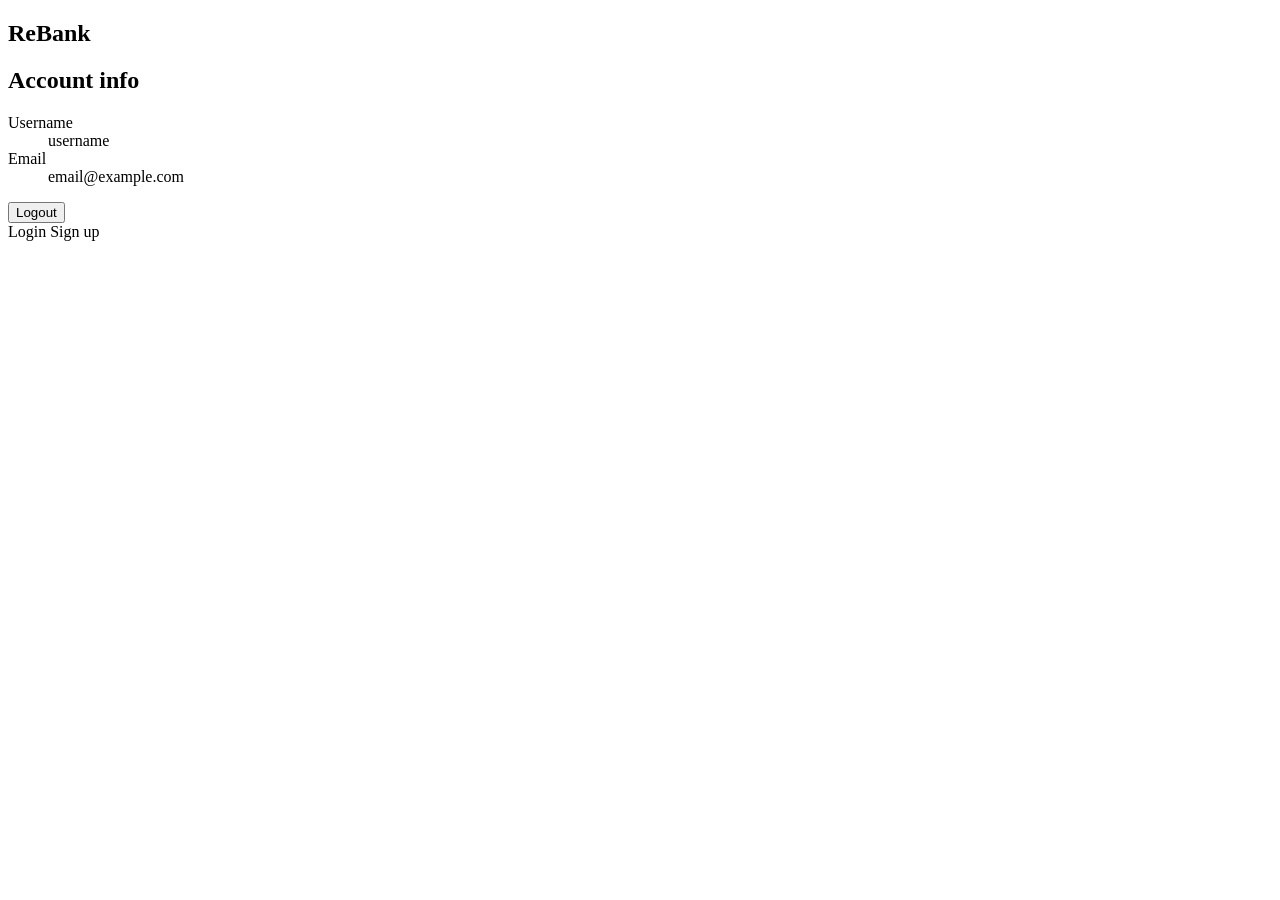
==== ReBank/src/main/resources/templates/index.html @ 666b7a3a "Rename folder to match its functionality" ====
<!doctype html>
<html lang="en" xmlns:th="http://www.thymeleaf.org">
<head>
    <meta charset="utf-8">
    <meta name="viewport" content="width=device-width, initial-scale=1">
    <title>ReBank</title>
    <link rel="stylesheet" th:href="@{/styles.css}">
</head>
<body>
<main class="page">
    <section class="panel">
        <h1>ReBank</h1>

        <div th:if="${account != null}" class="account">
            <h2>Account info</h2>
            <dl>
                <div>
                    <dt>Username</dt>
                    <dd th:text="${account.username}">username</dd>
                </div>
                <div>
                    <dt>Email</dt>
                    <dd th:text="${account.email}">email@example.com</dd>
                </div>
            </dl>
            <form th:action="@{/logout}" method="post" class="logout">
                <button type="submit">Logout</button>
            </form>
        </div>

        <div th:unless="${account != null}" class="actions">
            <a class="button" th:href="@{/login}">Login</a>
            <a class="button secondary" th:href="@{/register}">Sign up</a>
        </div>
    </section>
</main>
</body>
</html>
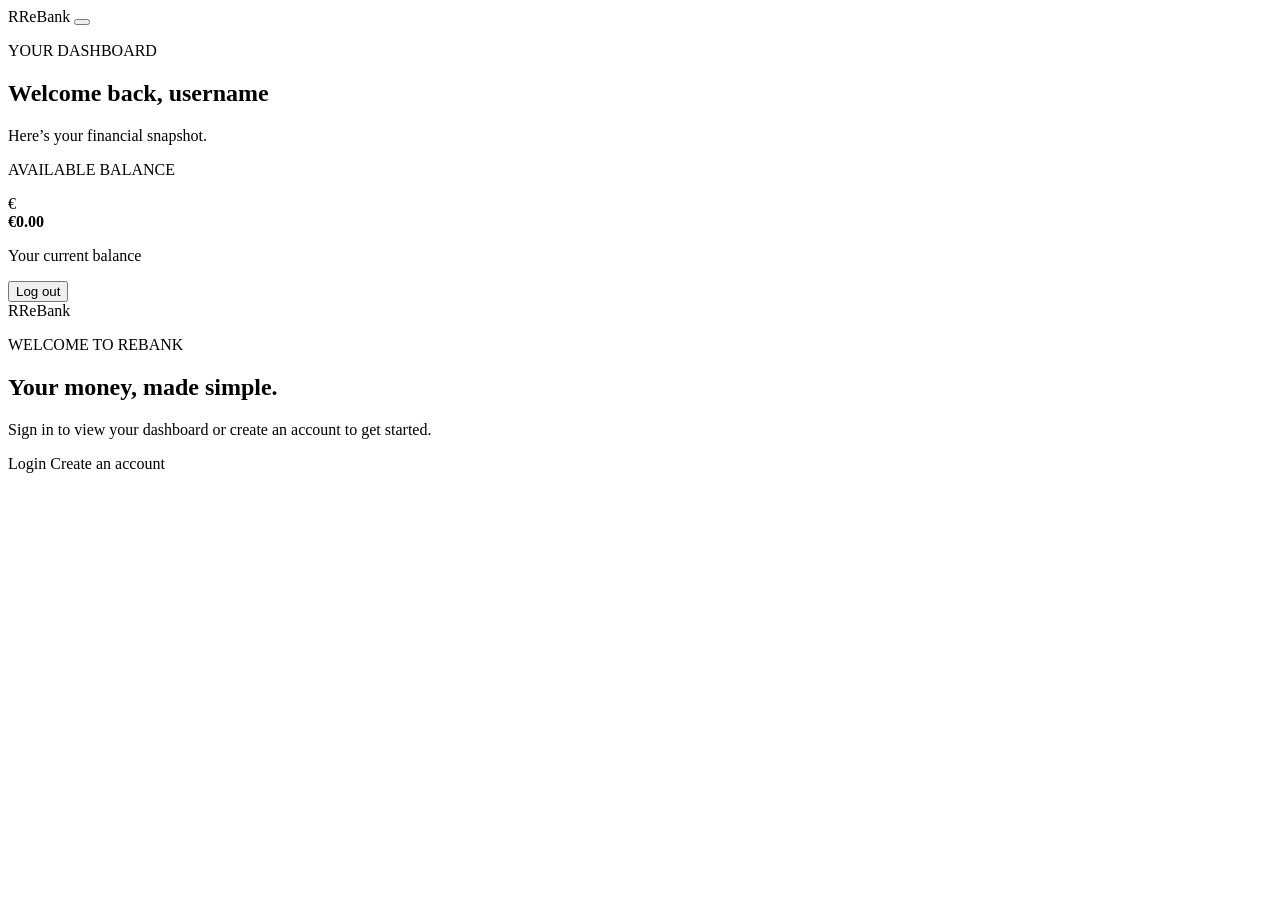
==== commit 085d8f62: "Create dashboard page. Close #22" ====
--- a/ReBank/src/main/resources/templates/index.html
+++ b/ReBank/src/main/resources/templates/index.html
@@ -3,34 +3,47 @@
 <head>
     <meta charset="utf-8">
     <meta name="viewport" content="width=device-width, initial-scale=1">
-    <title>ReBank</title>
-    <link rel="stylesheet" th:href="@{/styles.css}">
+    <title>Dashboard - ReBank</title>
+    <link rel="stylesheet" th:href="@{/styles.css?v=2}">
 </head>
 <body>
-<main class="page">
-    <section class="panel">
-        <h1>ReBank</h1>
+<main class="page dashboard-page">
+    <div th:if="${account != null}" class="dashboard-shell">
+        <header class="dashboard-header">
+            <a class="brand" th:href="@{/}" aria-label="ReBank home"><span class="brand-mark">R</span>Re<span>Bank</span></a>
+            <button class="menu-button" type="button" aria-label="Open navigation menu">
+                <span></span><span></span><span></span>
+            </button>
+        </header>
 
-        <div th:if="${account != null}" class="account">
-            <h2>Account info</h2>
-            <dl>
-                <div>
-                    <dt>Username</dt>
-                    <dd th:text="${account.username}">username</dd>
-                </div>
-                <div>
-                    <dt>Email</dt>
-                    <dd th:text="${account.email}">email@example.com</dd>
-                </div>
-            </dl>
-            <form th:action="@{/logout}" method="post" class="logout">
-                <button type="submit">Logout</button>
-            </form>
-        </div>
+        <section class="dashboard-intro" aria-labelledby="dashboard-title">
+            <p class="eyebrow">YOUR DASHBOARD</p>
+            <h1 id="dashboard-title">Welcome back, <span th:text="${account.username}">username</span></h1>
+            <p>Here’s your financial snapshot.</p>
+        </section>
 
-        <div th:unless="${account != null}" class="actions">
+        <section class="balance-card" aria-label="Account balance">
+            <div class="balance-card-top">
+                <p>AVAILABLE BALANCE</p>
+                <span class="balance-icon" aria-hidden="true">€</span>
+            </div>
+            <strong>€0.00</strong>
+            <p class="balance-note">Your current balance</p>
+        </section>
+
+        <form th:action="@{/logout}" method="post" class="dashboard-logout">
+            <button type="submit">Log out</button>
+        </form>
+    </div>
+
+    <section th:unless="${account != null}" class="panel guest-panel">
+        <a class="brand" th:href="@{/}" aria-label="ReBank home"><span class="brand-mark">R</span>Re<span>Bank</span></a>
+        <p class="eyebrow">WELCOME TO REBANK</p>
+        <h1>Your money, made simple.</h1>
+        <p class="intro">Sign in to view your dashboard or create an account to get started.</p>
+        <div class="actions">
             <a class="button" th:href="@{/login}">Login</a>
-            <a class="button secondary" th:href="@{/register}">Sign up</a>
+            <a class="button secondary" th:href="@{/register}">Create an account</a>
         </div>
     </section>
 </main>
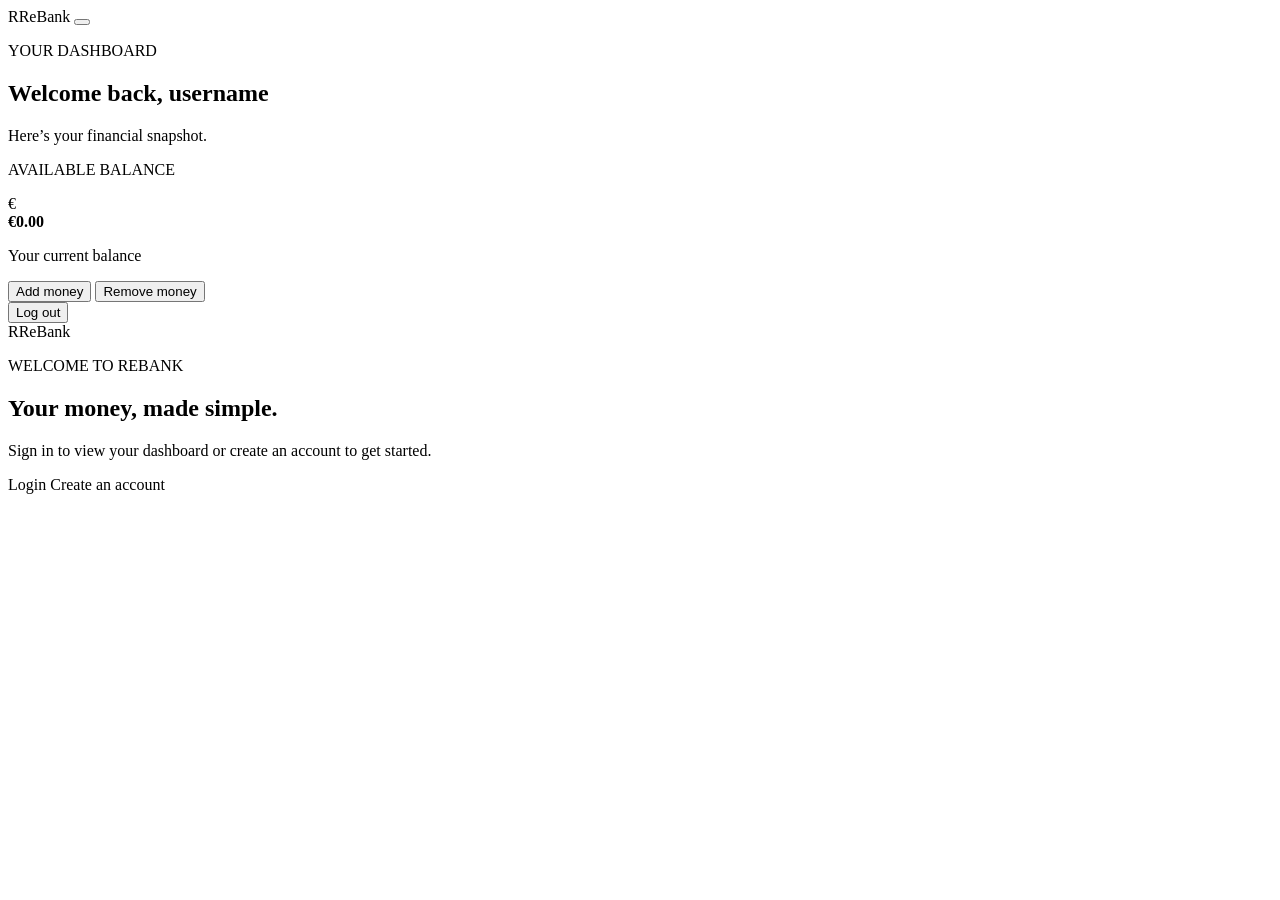
==== commit f559f82e: "Add buttons to change balance. Close #33. Close #34." ====
--- a/ReBank/src/main/resources/templates/index.html
+++ b/ReBank/src/main/resources/templates/index.html
@@ -22,14 +22,21 @@
             <p>Here’s your financial snapshot.</p>
         </section>
 
-        <section class="balance-card" aria-label="Account balance">
-            <div class="balance-card-top">
-                <p>AVAILABLE BALANCE</p>
-                <span class="balance-icon" aria-hidden="true">€</span>
+        <div class="balance-card-content">
+            <section class="balance-card" aria-label="Account balance">
+                <div class="balance-card-top">
+                    <p>AVAILABLE BALANCE</p>
+                    <span class="balance-icon" aria-hidden="true">€</span>
+                </div>
+                <strong th:text="'€' + ${#numbers.formatDecimal(balance, 1, 2)}">€0.00</strong>
+                <p class="balance-note">Your current balance</p>
+            </section>
+
+            <div class="balance-actions">
+                <button class="money-trigger" type="button" data-action="/deposit" data-title="Add money" data-label="Amount to add">Add money</button>
+                <button class="money-trigger remove-money-trigger" type="button" data-action="/withdraw" data-title="Remove money" data-label="Amount to remove">Remove money</button>
             </div>
-            <strong>€0.00</strong>
-            <p class="balance-note">Your current balance</p>
-        </section>
+        </div>
 
         <form th:action="@{/logout}" method="post" class="dashboard-logout">
             <button type="submit">Log out</button>
@@ -47,5 +54,62 @@
         </div>
     </section>
 </main>
+<dialog id="money-dialog" class="money-dialog" aria-labelledby="money-dialog-title">
+    <form id="money-dialog-form" class="money-dialog-card">
+        <button class="dialog-close" type="button" aria-label="Close dialog">×</button>
+        <h2 id="money-dialog-title">Add money</h2>
+        <label id="money-dialog-label" for="money-dialog-amount">Amount</label>
+        <input id="money-dialog-amount" name="amount" type="number" min="0.01" step="0.01" placeholder="0.00" required>
+        <input th:if="${bankAccount != null}" type="hidden" name="bankAccountId" th:value="${bankAccount.id}">
+        <p class="money-message" aria-live="polite"></p>
+        <button class="dialog-done" type="submit">Done</button>
+    </form>
+</dialog>
+<script>
+    const moneyDialog = document.querySelector('#money-dialog');
+    const moneyDialogForm = document.querySelector('#money-dialog-form');
+    const moneyDialogTitle = document.querySelector('#money-dialog-title');
+    const moneyDialogLabel = document.querySelector('#money-dialog-label');
+    const moneyDialogAmount = document.querySelector('#money-dialog-amount');
+    const moneyMessage = moneyDialog.querySelector('.money-message');
+    let moneyAction = '/deposit';
+
+    document.querySelectorAll('.money-trigger').forEach((trigger) => {
+        trigger.addEventListener('click', () => {
+            moneyAction = trigger.dataset.action;
+            moneyDialogTitle.textContent = trigger.dataset.title;
+            moneyDialogLabel.textContent = trigger.dataset.label;
+            moneyDialogAmount.value = '';
+            moneyMessage.textContent = '';
+            moneyDialog.showModal();
+            moneyDialogAmount.focus();
+        });
+    });
+
+    document.querySelector('.dialog-close').addEventListener('click', () => moneyDialog.close());
+
+    moneyDialog.addEventListener('click', (event) => {
+        if (event.target === moneyDialog) {
+            moneyDialog.close();
+        }
+    });
+
+    moneyDialogForm.addEventListener('submit', async (event) => {
+            event.preventDefault();
+            moneyMessage.textContent = 'Updating balance…';
+
+            const response = await fetch(moneyAction, {
+                method: 'POST',
+                body: new FormData(moneyDialogForm)
+            });
+
+            if (response.ok) {
+                window.location.reload();
+                return;
+            }
+
+            moneyMessage.textContent = await response.text();
+        });
+</script>
 </body>
 </html>
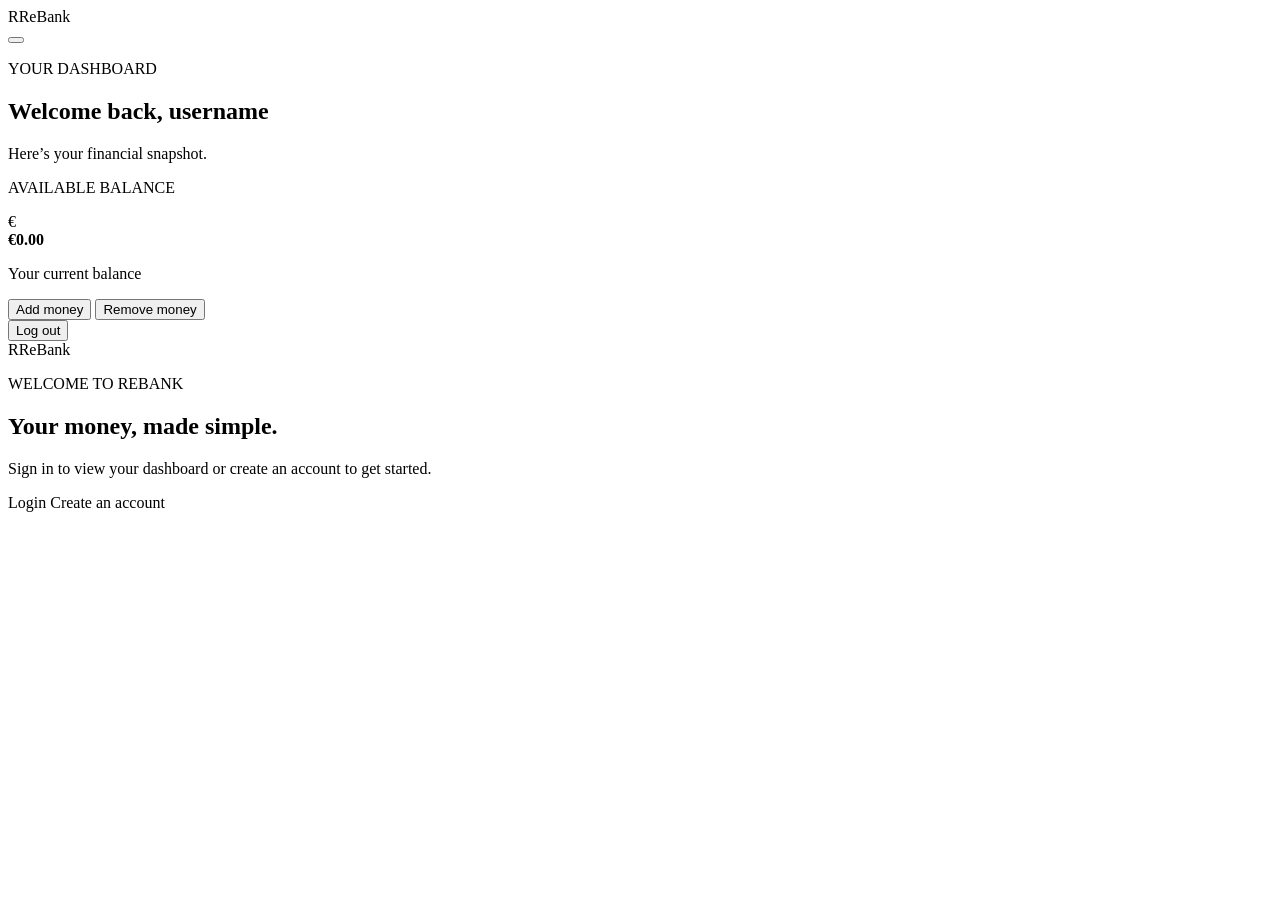
==== commit 0bd27aac: "Create hamburger menu" ====
--- a/ReBank/src/main/resources/templates/index.html
+++ b/ReBank/src/main/resources/templates/index.html
@@ -11,9 +11,28 @@
     <div th:if="${account != null}" class="dashboard-shell">
         <header class="dashboard-header">
             <a class="brand" th:href="@{/}" aria-label="ReBank home"><span class="brand-mark">R</span>Re<span>Bank</span></a>
-            <button class="menu-button" type="button" aria-label="Open navigation menu">
-                <span></span><span></span><span></span>
-            </button>
+            <div class="menu-wrap">
+                <button class="menu-button" type="button" aria-label="Open navigation menu" aria-expanded="false" aria-controls="main-menu">
+                    <span></span><span></span><span></span>
+                </button>
+                <nav id="main-menu" class="menu-panel" aria-label="Main navigation" hidden>
+                    <p class="menu-heading">ReBank menu</p>
+                    <a class="menu-link active" href="/">
+                        <span class="menu-link-icon" aria-hidden="true">⌂</span>
+                        <span>Dashboard</span>
+                    </a>
+                    <a class="menu-link" href="/send-money">
+                        <span class="menu-link-icon" aria-hidden="true">↗</span>
+                        <span>Send money</span>
+                    </a>
+                    <form th:action="@{/logout}" method="post">
+                        <button class="menu-link logout-link" type="submit">
+                            <span class="menu-link-icon" aria-hidden="true">↪</span>
+                            <span>Log out</span>
+                        </button>
+                    </form>
+                </nav>
+            </div>
         </header>
 
         <section class="dashboard-intro" aria-labelledby="dashboard-title">
@@ -110,6 +129,30 @@
 
             moneyMessage.textContent = await response.text();
         });
+
+    const menuButton = document.querySelector('.menu-button');
+    const menuPanel = document.querySelector('#main-menu');
+
+    menuButton.addEventListener('click', () => {
+        const isOpen = !menuPanel.hasAttribute('hidden');
+        menuPanel.toggleAttribute('hidden', isOpen);
+        menuButton.setAttribute('aria-expanded', String(!isOpen));
+    });
+
+    document.addEventListener('click', (event) => {
+        if (!menuPanel.hasAttribute('hidden') && !event.target.closest('.menu-wrap')) {
+            menuPanel.setAttribute('hidden', '');
+            menuButton.setAttribute('aria-expanded', 'false');
+        }
+    });
+
+    document.addEventListener('keydown', (event) => {
+        if (event.key === 'Escape' && !menuPanel.hasAttribute('hidden')) {
+            menuPanel.setAttribute('hidden', '');
+            menuButton.setAttribute('aria-expanded', 'false');
+            menuButton.focus();
+        }
+    });
 </script>
 </body>
 </html>
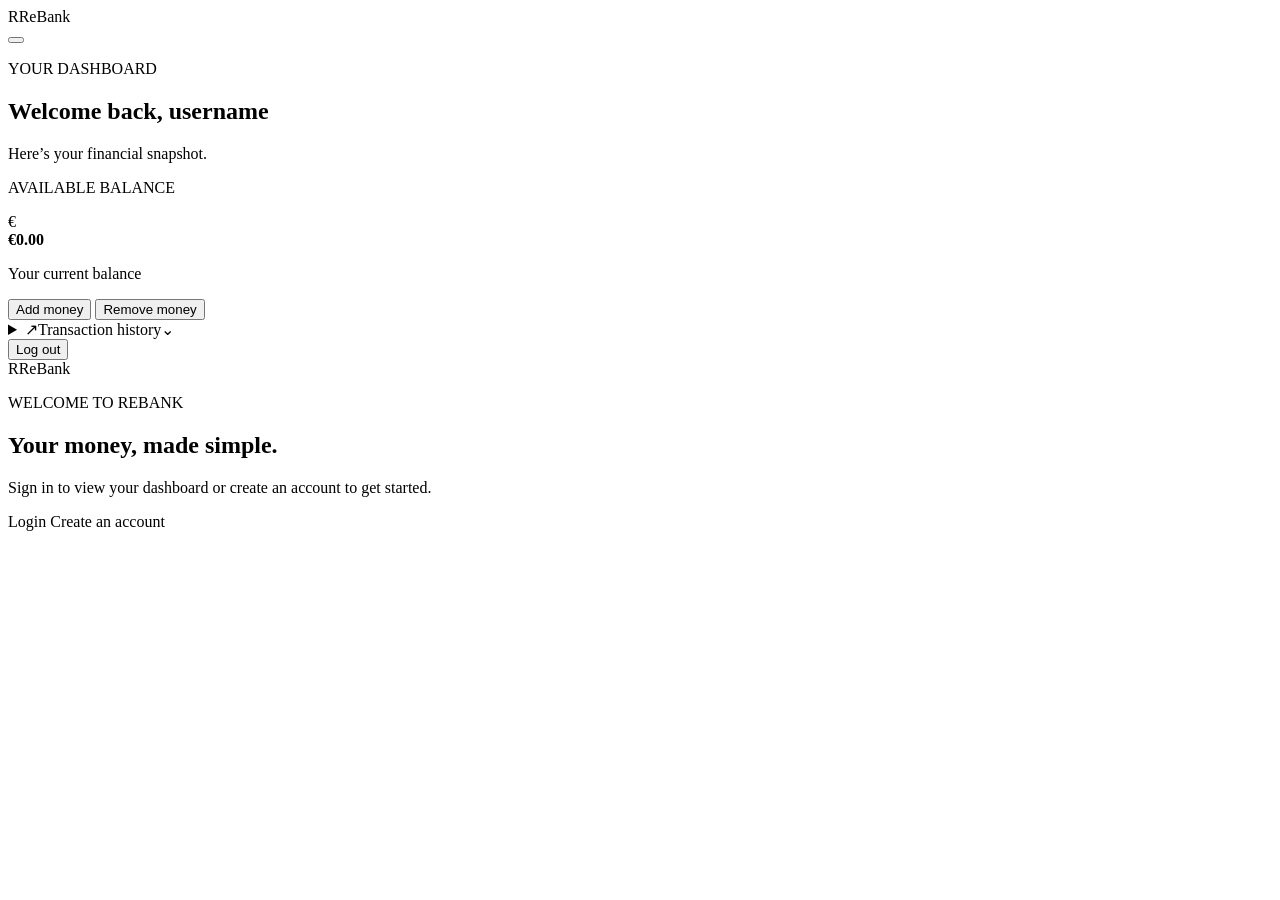
==== commit 66f8945d: "Add history dropdown menu" ====
--- a/ReBank/src/main/resources/templates/index.html
+++ b/ReBank/src/main/resources/templates/index.html
@@ -17,11 +17,11 @@
                 </button>
                 <nav id="main-menu" class="menu-panel" aria-label="Main navigation" hidden>
                     <p class="menu-heading">ReBank menu</p>
-                    <a class="menu-link active" href="/">
+                    <a class="menu-link active" th:href="@{/}">
                         <span class="menu-link-icon" aria-hidden="true">⌂</span>
                         <span>Dashboard</span>
                     </a>
-                    <a class="menu-link" href="/send-money">
+                    <a class="menu-link" th:href="@{/send-money}">
                         <span class="menu-link-icon" aria-hidden="true">↗</span>
                         <span>Send money</span>
                     </a>
@@ -56,6 +56,13 @@
                 <button class="money-trigger remove-money-trigger" type="button" data-action="/withdraw" data-title="Remove money" data-label="Amount to remove">Remove money</button>
             </div>
         </div>
+
+        <details id="history-dropdown" class="transaction-dropdown">
+            <summary><span class="history-summary-icon" aria-hidden="true">↗</span><span>Transaction history</span><span class="history-summary-arrow" aria-hidden="true">⌄</span></summary>
+            <div id="history-content" class="transaction-list" aria-live="polite">
+                <p class="transaction-empty">Open to load transaction history.</p>
+            </div>
+        </details>
 
         <form th:action="@{/logout}" method="post" class="dashboard-logout">
             <button type="submit">Log out</button>
@@ -130,6 +137,67 @@
             moneyMessage.textContent = await response.text();
         });
 
+    const historyDropdown = document.querySelector('#history-dropdown');
+    const historyContent = document.querySelector('#history-content');
+
+    historyDropdown.addEventListener('toggle', async () => {
+        if (!historyDropdown.open) {
+            return;
+        }
+
+        historyContent.textContent = 'Loading transaction history...';
+
+        try {
+            const response = await fetch('/transactions');
+            const history = await response.text();
+            historyContent.replaceChildren();
+
+            if (!response.ok || history === 'No transactions yet.') {
+                const emptyMessage = document.createElement('p');
+                emptyMessage.className = 'transaction-empty';
+                emptyMessage.textContent = history;
+                historyContent.append(emptyMessage);
+                return;
+            }
+
+            history.trim().split('\n').filter(Boolean).forEach((entry) => {
+                const parts = entry.split(' | ');
+                const timestamp = parts[0];
+                const type = parts[1] || 'TRANSACTION';
+                const description = parts[2] || 'Account activity';
+                const amount = parts[3] || '';
+                const balance = parts[4] || '';
+                const item = document.createElement('article');
+                item.className = `transaction-item ${amount.startsWith('+') ? 'credit' : 'debit'}`;
+
+                const details = document.createElement('div');
+                details.className = 'transaction-details';
+                const title = document.createElement('strong');
+                title.textContent = description;
+                const meta = document.createElement('span');
+                meta.textContent = `${type} · ${new Date(timestamp).toLocaleDateString(undefined, { month: 'short', day: 'numeric' })}`;
+                details.append(title, meta);
+
+                const values = document.createElement('div');
+                values.className = 'transaction-values';
+                const amountValue = document.createElement('strong');
+                amountValue.textContent = amount;
+                const balanceValue = document.createElement('span');
+                balanceValue.textContent = balance;
+                values.append(amountValue, balanceValue);
+
+                item.append(details, values);
+                historyContent.append(item);
+            });
+        } catch (error) {
+            historyContent.replaceChildren();
+            const errorMessage = document.createElement('p');
+            errorMessage.className = 'transaction-empty';
+            errorMessage.textContent = 'Unable to load transaction history. Please try again.';
+            historyContent.append(errorMessage);
+        }
+    });
+
     const menuButton = document.querySelector('.menu-button');
     const menuPanel = document.querySelector('#main-menu');
 
